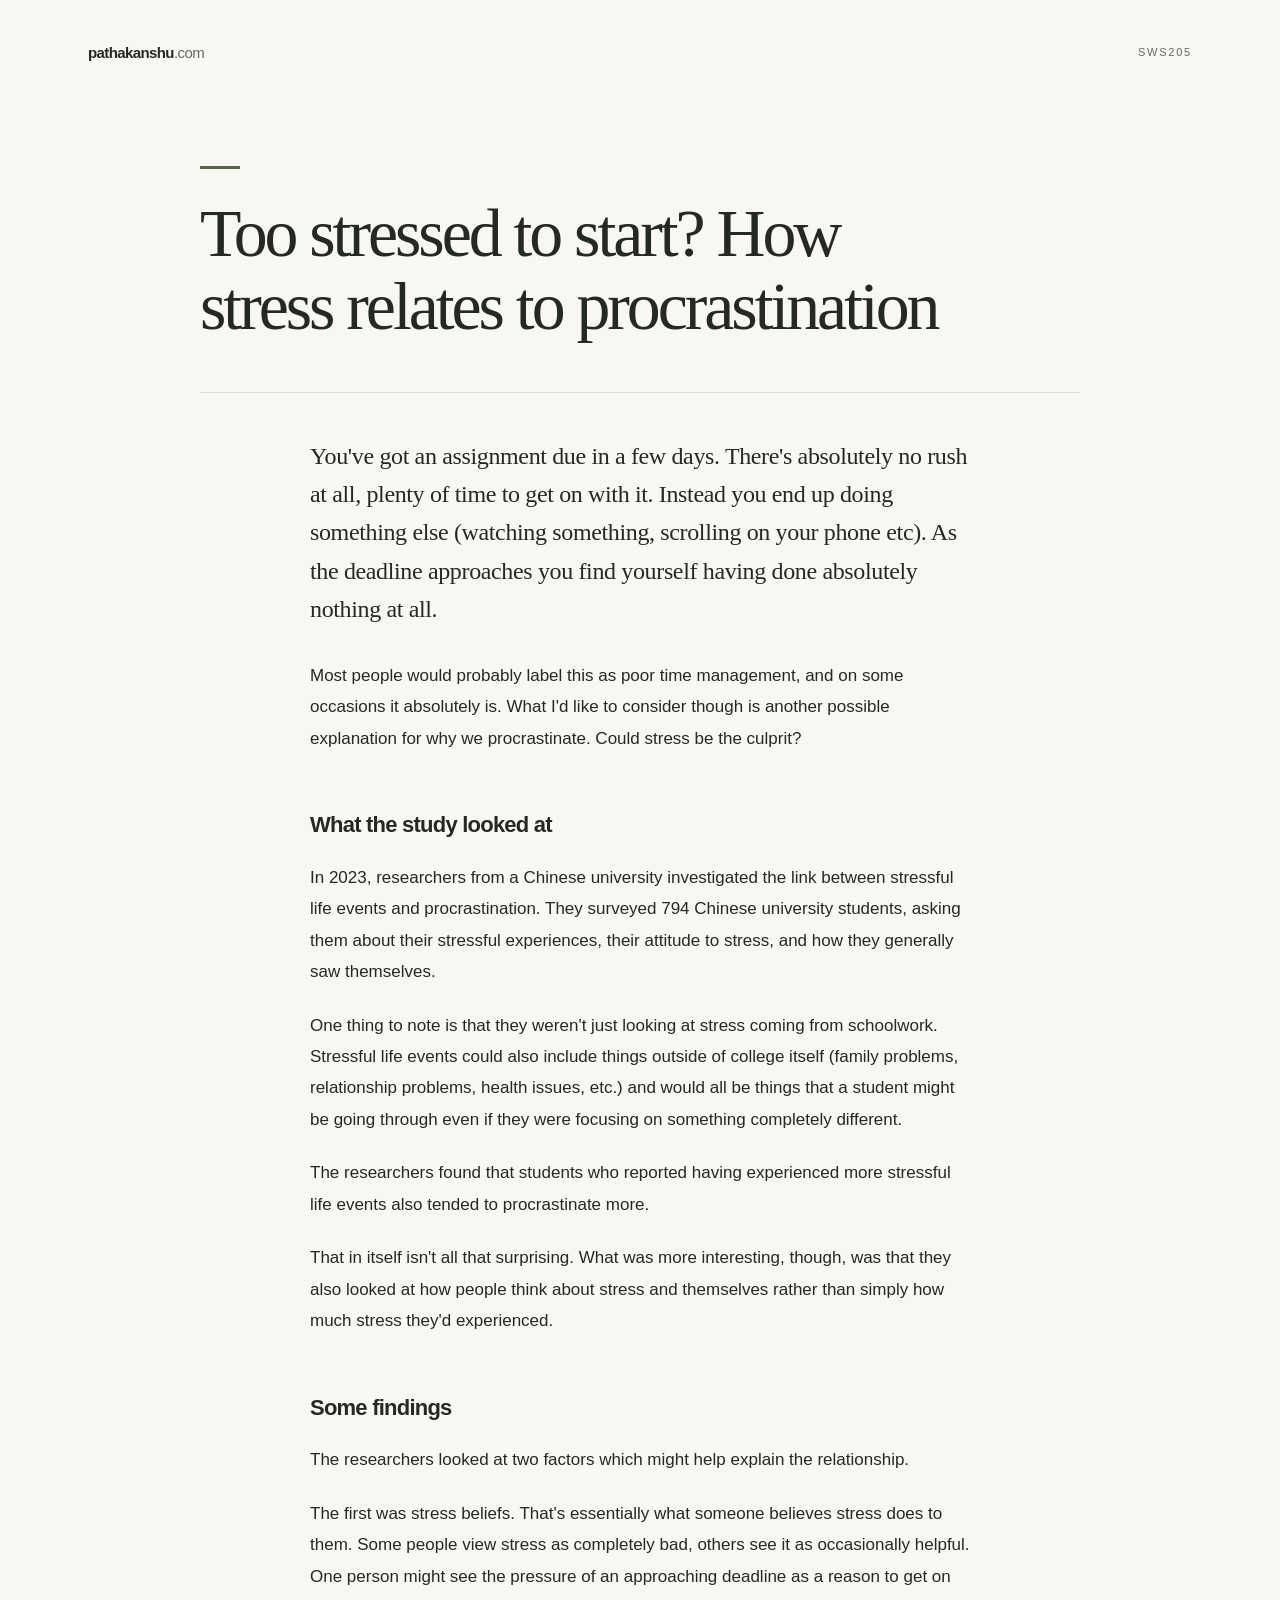
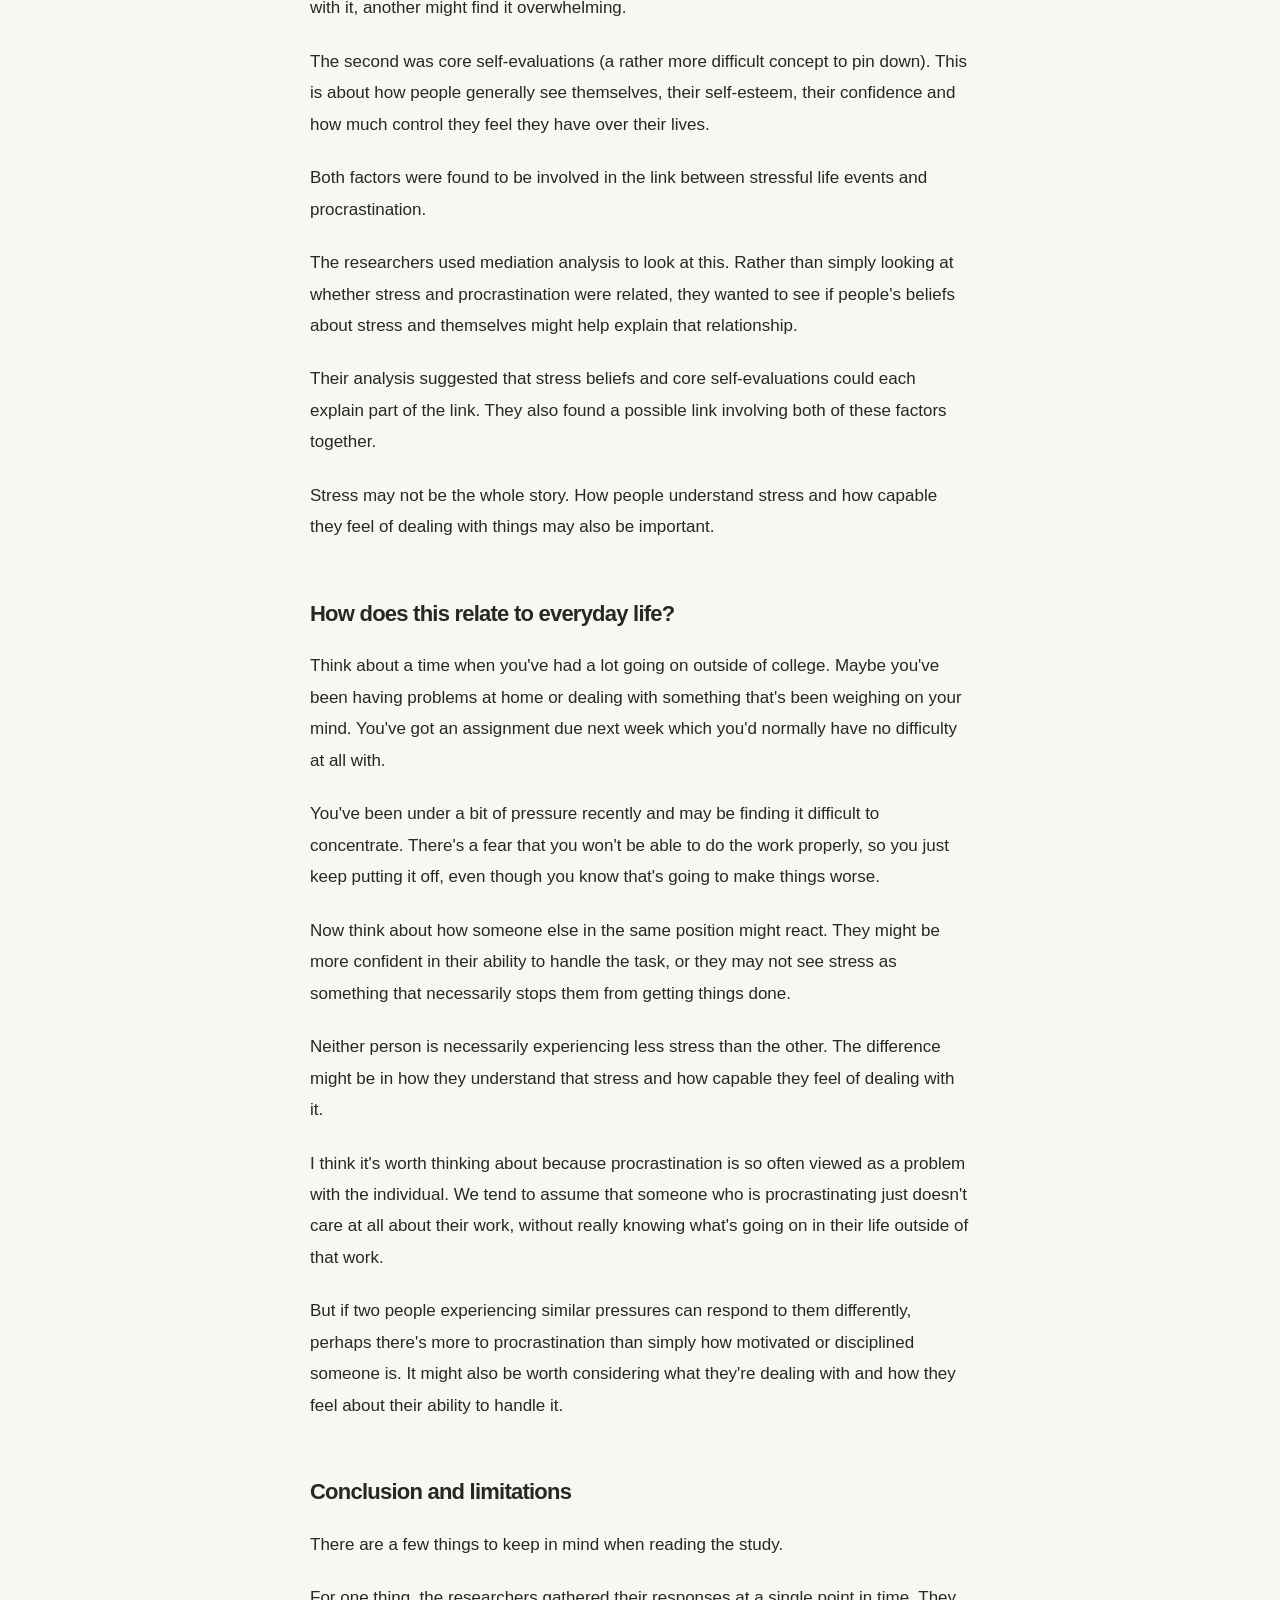
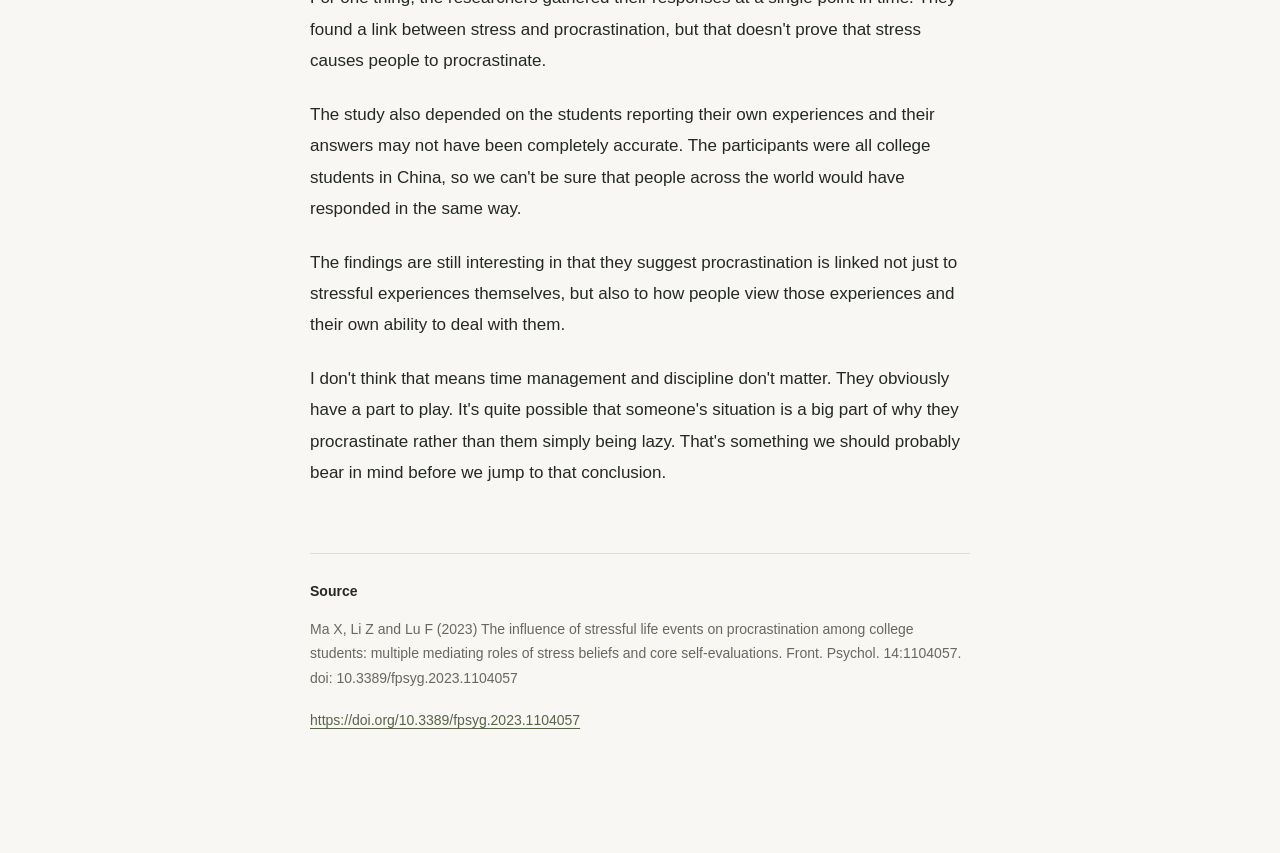
==== college/sws205-final-blog-post/index.html @ f3d6fbf4 "Add SWS205 blog post and configurable sitemap exclusions" ====
<!doctype html>
<html lang="en">
    <head>
        <meta charset="UTF-8" />
        <meta name="viewport" content="width=device-width, initial-scale=1.0" />
        <meta name="robots" content="noindex, nofollow, noarchive, nosnippet, noimageindex" />
        <title>Too stressed to start? How stress relates to procrastination</title>
        <link rel="stylesheet" href="./post.css" />
    </head>
    <body>
        <a class="skip-link" href="#article">Skip to article</a>
        <header class="site-header">
            <a class="site-name" href="/" aria-label="Anshu Pathak home">pathakanshu<span>.com</span></a>
            <span class="course">SWS205</span>
        </header>
        <main id="article">
            <article>
                <header class="article-header">
                    <h1>Too stressed to start? How stress relates to procrastination</h1>
                </header>
                <div class="article-body">
                    <div class="introduction">
                        <p>You've got an assignment due in a few days. There's absolutely no rush at all, plenty of time to get on with it. Instead you end up doing something else (watching something, scrolling on your phone etc). As the deadline approaches you find yourself having done absolutely nothing at all.</p>
                        <p>Most people would probably label this as poor time management, and on some occasions it absolutely is. What I'd like to consider though is another possible explanation for why we procrastinate. Could stress be the culprit?</p>
                    </div>
                    <section aria-labelledby="the-study">
                        <h2 id="the-study">What the study looked at</h2>
                        <p>In 2023, researchers from a Chinese university investigated the link between stressful life events and procrastination. They surveyed 794 Chinese university students, asking them about their stressful experiences, their attitude to stress, and how they generally saw themselves.</p>
                        <p>One thing to note is that they weren't just looking at stress coming from schoolwork. Stressful life events could also include things outside of college itself (family problems, relationship problems, health issues, etc.) and would all be things that a student might be going through even if they were focusing on something completely different.</p>
                        <p>The researchers found that students who reported having experienced more stressful life events also tended to procrastinate more.</p>
                        <p>That in itself isn't all that surprising. What was more interesting, though, was that they also looked at how people think about stress and themselves rather than simply how much stress they'd experienced.</p>
                    </section>
                    <section aria-labelledby="findings">
                        <h2 id="findings">Some findings</h2>
                        <p>The researchers looked at two factors which might help explain the relationship.</p>
                        <p>The first was stress beliefs. That's essentially what someone believes stress does to them. Some people view stress as completely bad, others see it as occasionally helpful. One person might see the pressure of an approaching deadline as a reason to get on with it, another might find it overwhelming.</p>
                        <p>The second was core self-evaluations (a rather more difficult concept to pin down). This is about how people generally see themselves, their self-esteem, their confidence and how much control they feel they have over their lives.</p>
                        <p>Both factors were found to be involved in the link between stressful life events and procrastination.</p>
                        <p>The researchers used mediation analysis to look at this. Rather than simply looking at whether stress and procrastination were related, they wanted to see if people's beliefs about stress and themselves might help explain that relationship.</p>
                        <p>Their analysis suggested that stress beliefs and core self-evaluations could each explain part of the link. They also found a possible link involving both of these factors together.</p>
                        <p>Stress may not be the whole story. How people understand stress and how capable they feel of dealing with things may also be important.</p>
                    </section>
                    <section aria-labelledby="everyday-life">
                        <h2 id="everyday-life">How does this relate to everyday life?</h2>
                        <p>Think about a time when you've had a lot going on outside of college. Maybe you've been having problems at home or dealing with something that's been weighing on your mind. You've got an assignment due next week which you'd normally have no difficulty at all with.</p>
                        <p>You've been under a bit of pressure recently and may be finding it difficult to concentrate. There's a fear that you won't be able to do the work properly, so you just keep putting it off, even though you know that's going to make things worse.</p>
                        <p>Now think about how someone else in the same position might react. They might be more confident in their ability to handle the task, or they may not see stress as something that necessarily stops them from getting things done.</p>
                        <p>Neither person is necessarily experiencing less stress than the other. The difference might be in how they understand that stress and how capable they feel of dealing with it.</p>
                        <p>I think it's worth thinking about because procrastination is so often viewed as a problem with the individual. We tend to assume that someone who is procrastinating just doesn't care at all about their work, without really knowing what's going on in their life outside of that work.</p>
                        <p>But if two people experiencing similar pressures can respond to them differently, perhaps there's more to procrastination than simply how motivated or disciplined someone is. It might also be worth considering what they're dealing with and how they feel about their ability to handle it.</p>
                    </section>
                    <section aria-labelledby="conclusion">
                        <h2 id="conclusion">Conclusion and limitations</h2>
                        <p>There are a few things to keep in mind when reading the study.</p>
                        <p>For one thing, the researchers gathered their responses at a single point in time. They found a link between stress and procrastination, but that doesn't prove that stress causes people to procrastinate.</p>
                        <p>The study also depended on the students reporting their own experiences and their answers may not have been completely accurate. The participants were all college students in China, so we can't be sure that people across the world would have responded in the same way.</p>
                        <p>The findings are still interesting in that they suggest procrastination is linked not just to stressful experiences themselves, but also to how people view those experiences and their own ability to deal with them.</p>
                        <p>I don't think that means time management and discipline don't matter. They obviously have a part to play. It's quite possible that someone's situation is a big part of why they procrastinate rather than them simply being lazy. That's something we should probably bear in mind before we jump to that conclusion.</p>
                    </section>
                    <section class="source" aria-labelledby="source">
                        <h2 id="source">Source</h2>
                        <p>Ma X, Li Z and Lu F (2023) The influence of stressful life events on procrastination among college students: multiple mediating roles of stress beliefs and core self-evaluations. Front. Psychol. 14:1104057. doi: 10.3389/fpsyg.2023.1104057</p>
                        <p><a href="https://doi.org/10.3389/fpsyg.2023.1104057" rel="noreferrer">https://doi.org/10.3389/fpsyg.2023.1104057</a></p>
                    </section>
                </div>
            </article>
        </main>
    </body>
</html>
---- college/sws205-final-blog-post/post.css ----
:root {
    color-scheme: light;
    --paper: #f8f7f3;
    --ink: #252923;
    --muted: #66695f;
    --line: #dcded4;
    --accent: #586348;
    font-family: -apple-system, BlinkMacSystemFont, "Segoe UI", sans-serif;
    background: var(--paper);
    color: var(--ink);
    -webkit-font-smoothing: antialiased;
}

* {
    box-sizing: border-box;
}

body {
    margin: 0;
}

::selection {
    background: #dce2cf;
}

a {
    color: inherit;
    text-underline-offset: 0.22em;
    text-decoration-thickness: 1px;
}

a:focus-visible {
    outline: 2px solid var(--accent);
    outline-offset: 6px;
    border-radius: 2px;
}

.skip-link {
    position: absolute;
    z-index: 1;
    top: 12px;
    left: 24px;
    padding: 12px 16px;
    background: var(--paper);
    transform: translateY(-180%);
}

.skip-link:focus {
    transform: none;
}

.site-header {
    max-width: 1200px;
    margin: 0 auto;
    min-height: 104px;
    padding: 24px 48px;
    display: flex;
    align-items: center;
    justify-content: space-between;
    gap: 24px;
}

.site-name {
    display: inline-flex;
    align-items: center;
    min-height: 44px;
    font-size: 15px;
    font-weight: 600;
    letter-spacing: -0.04em;
    text-decoration: none;
}

.site-name span {
    color: var(--muted);
    font-weight: 400;
}

.course {
    font-size: 11px;
    font-weight: 500;
    letter-spacing: 0.16em;
    color: var(--muted);
}

main {
    max-width: 976px;
    margin: 62px auto 120px;
    padding: 0 48px;
}

.article-header {
    padding-bottom: 48px;
    border-bottom: 1px solid var(--line);
}

.article-header::before {
    content: "";
    display: block;
    width: 40px;
    height: 3px;
    margin-bottom: 28px;
    background: var(--accent);
}

h1 {
    max-width: 850px;
    margin: 0;
    font-family: "Iowan Old Style", "Palatino Linotype", "Book Antiqua", Palatino, Georgia, serif;
    font-size: clamp(2.6rem, 5.3vw, 4.6rem);
    font-weight: 400;
    line-height: 1.08;
    letter-spacing: -0.045em;
    text-wrap: balance;
}

.article-body {
    max-width: 660px;
    margin: 44px auto 0;
    font-size: 17px;
    line-height: 1.85;
}

p {
    margin: 0 0 1.3em;
}

.introduction p:first-child {
    font-family: "Iowan Old Style", "Palatino Linotype", "Book Antiqua", Palatino, Georgia, serif;
    font-size: 24px;
    line-height: 1.6;
    letter-spacing: -0.015em;
}

section {
    margin-top: 56px;
}

h2 {
    margin: 0 0 22px;
    font-size: 22px;
    font-weight: 600;
    line-height: 1.35;
    letter-spacing: -0.035em;
    text-wrap: balance;
    scroll-margin-top: 32px;
}

.source {
    margin-top: 64px;
    padding-top: 28px;
    border-top: 1px solid var(--line);
    color: var(--muted);
    font-size: 14px;
    line-height: 1.75;
}

.source h2 {
    margin-bottom: 16px;
    color: var(--ink);
    font-size: 14px;
    letter-spacing: 0;
}

.source a {
    color: var(--accent);
    overflow-wrap: anywhere;
}

.source a:hover {
    text-decoration-thickness: 2px;
}

@media (max-width: 640px) {
    .site-header {
        min-height: 80px;
        padding: 18px 24px;
    }

    main {
        margin: 40px auto 64px;
        padding: 0 24px;
    }

    .article-header {
        padding-bottom: 32px;
    }

    .article-body {
        margin-top: 32px;
        font-size: 16px;
        line-height: 1.8;
    }

    .introduction p:first-child {
        font-size: 21px;
    }

    section {
        margin-top: 40px;
    }

    h2 {
        font-size: 21px;
    }
}

@media print {
    :root {
        background: white;
        color: black;
    }

    .site-header,
    .skip-link {
        display: none;
    }

    main {
        margin: 0;
        max-width: none;
        padding: 0;
    }

    h1 {
        font-size: 32pt;
    }

    .article-body {
        max-width: none;
        font-size: 11pt;
    }

    h2 {
        break-after: avoid;
    }

    p {
        orphans: 3;
        widows: 3;
    }
}
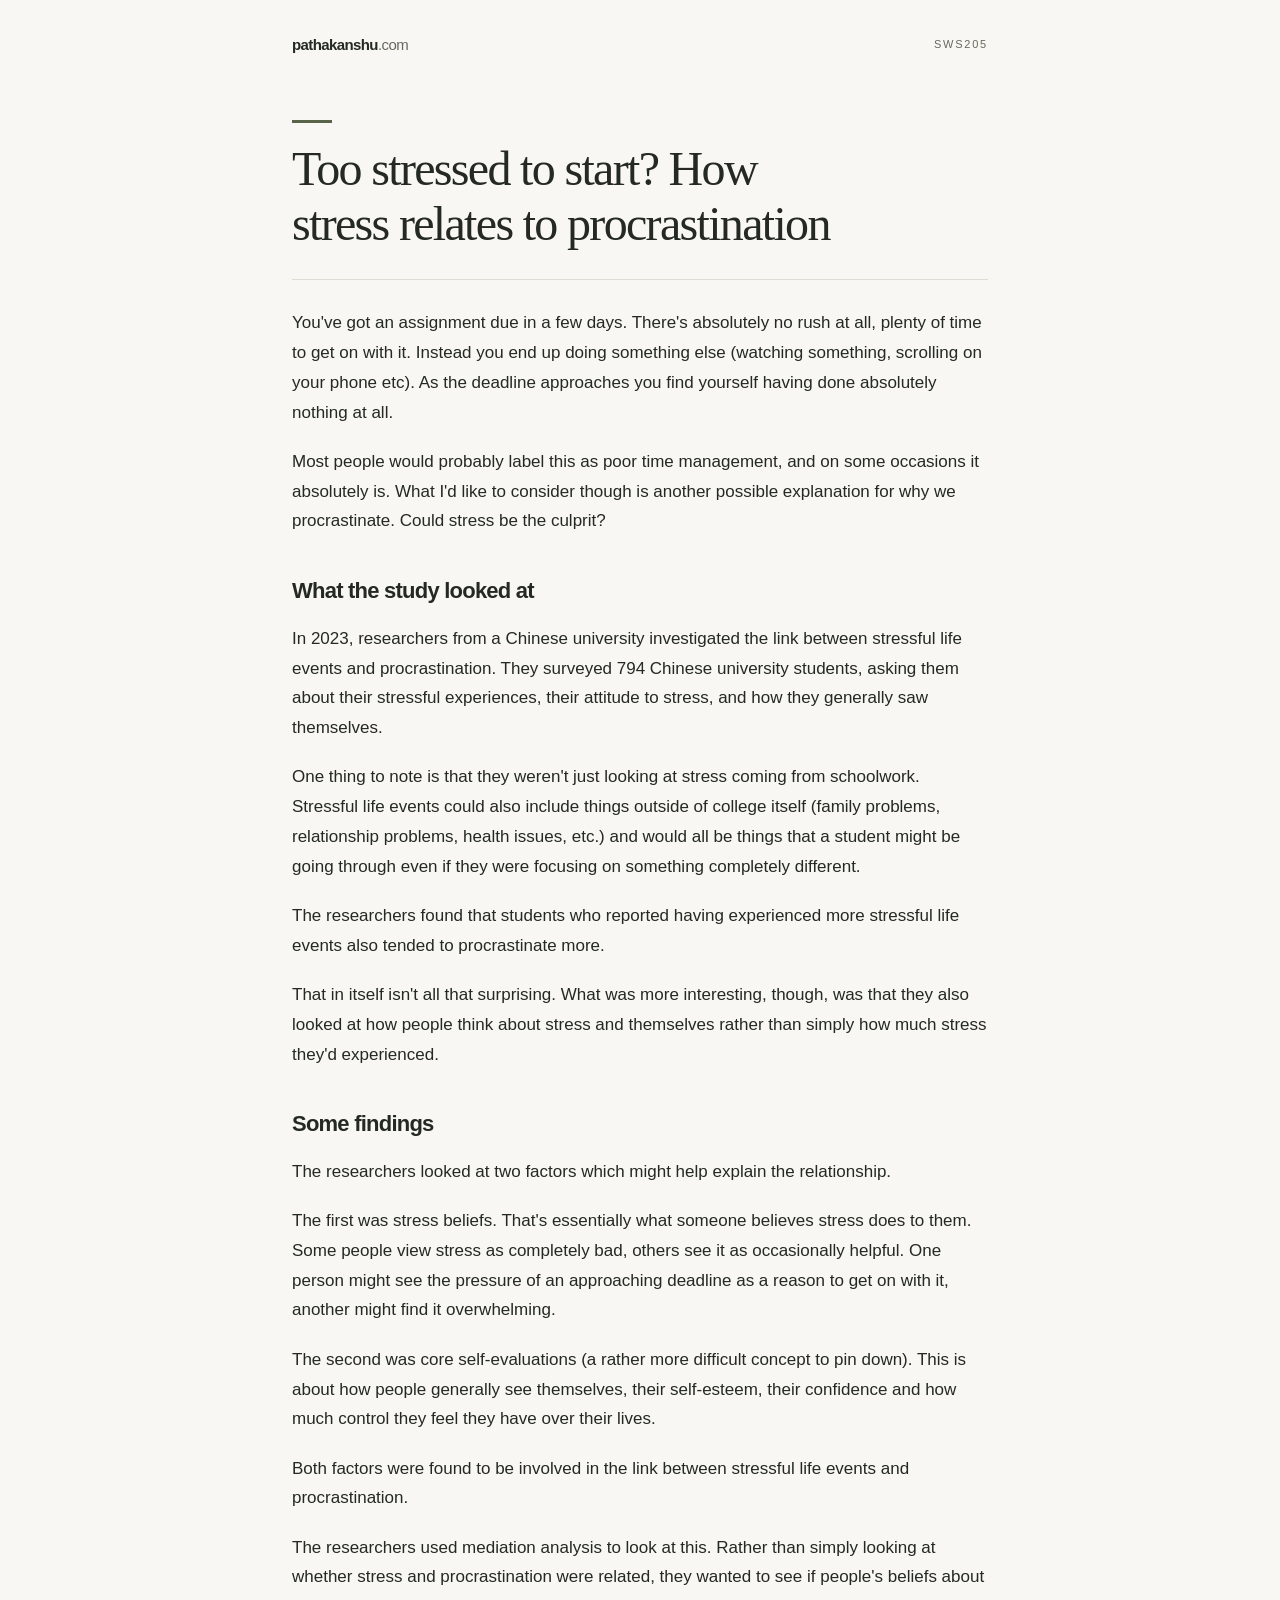
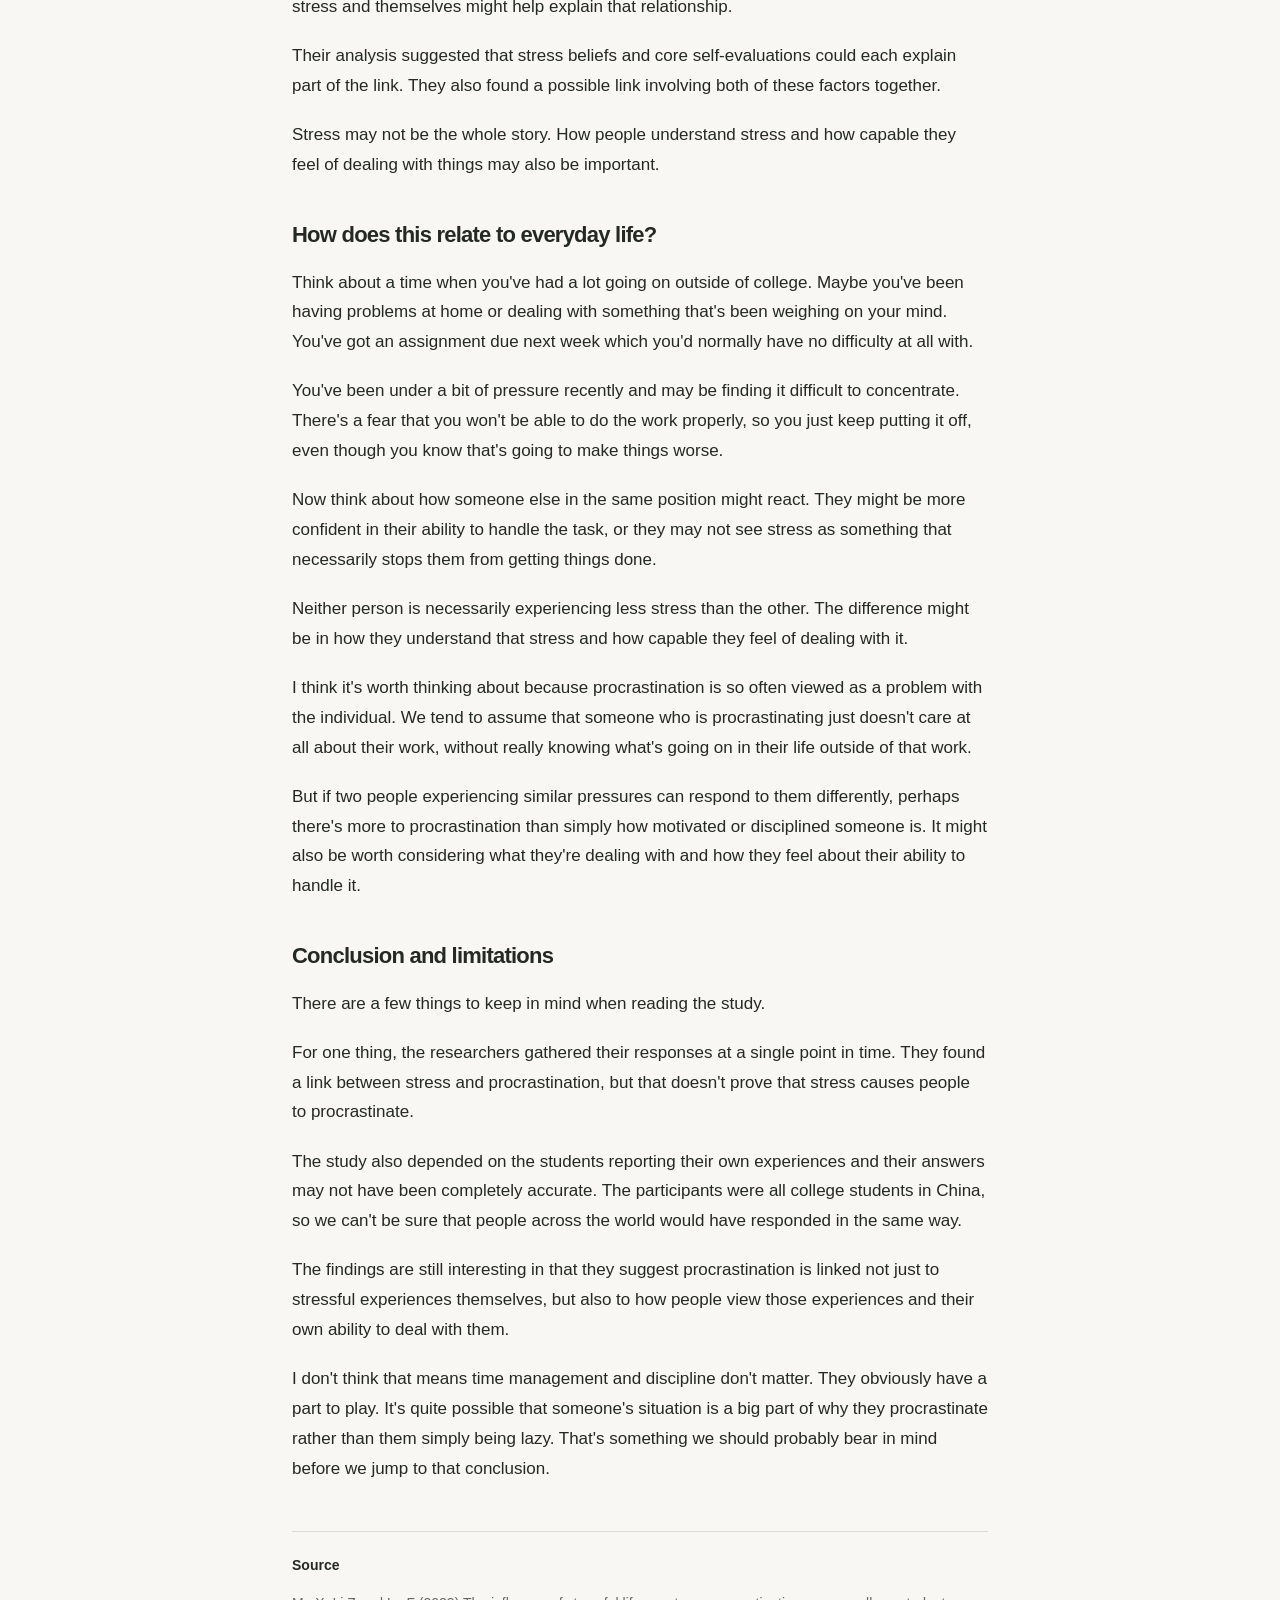
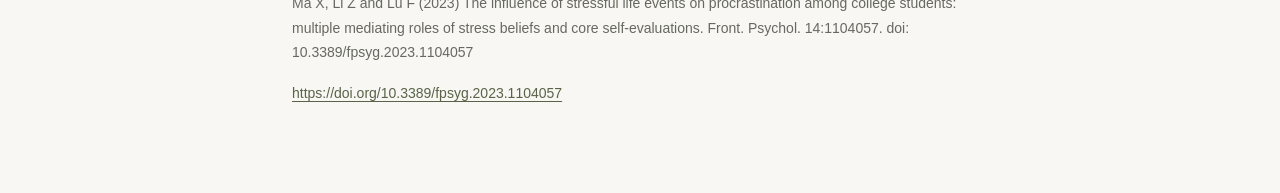
==== commit 8a446f5b: "Version stylesheet URLs to invalidate stale cached typography" ====
--- a/college/sws205-final-blog-post/index.html
+++ b/college/sws205-final-blog-post/index.html
@@ -5,7 +5,7 @@
         <meta name="viewport" content="width=device-width, initial-scale=1.0" />
         <meta name="robots" content="noindex, nofollow, noarchive, nosnippet, noimageindex" />
         <title>Too stressed to start? How stress relates to procrastination</title>
-        <link rel="stylesheet" href="./post.css" />
+        <link rel="stylesheet" href="./post.css?v=5b6250bca86a" />
     </head>
     <body>
         <a class="skip-link" href="#article">Skip to article</a>
--- a/college/sws205-final-blog-post/post.css
+++ b/college/sws205-final-blog-post/post.css
@@ -50,10 +50,10 @@
 }
 
 .site-header {
-    max-width: 1200px;
+    max-width: 792px;
     margin: 0 auto;
-    min-height: 104px;
-    padding: 24px 48px;
+    min-height: 88px;
+    padding: 20px 48px;
     display: flex;
     align-items: center;
     justify-content: space-between;
@@ -83,13 +83,13 @@
 }
 
 main {
-    max-width: 976px;
-    margin: 62px auto 120px;
+    max-width: 792px;
+    margin: 32px auto 88px;
     padding: 0 48px;
 }
 
 .article-header {
-    padding-bottom: 48px;
+    padding-bottom: 28px;
     border-bottom: 1px solid var(--line);
 }
 
@@ -98,45 +98,36 @@
     display: block;
     width: 40px;
     height: 3px;
-    margin-bottom: 28px;
+    margin-bottom: 18px;
     background: var(--accent);
 }
 
 h1 {
-    max-width: 850px;
     margin: 0;
     font-family: "Iowan Old Style", "Palatino Linotype", "Book Antiqua", Palatino, Georgia, serif;
-    font-size: clamp(2.6rem, 5.3vw, 4.6rem);
+    font-size: clamp(2rem, 3.8vw, 3rem);
     font-weight: 400;
-    line-height: 1.08;
-    letter-spacing: -0.045em;
+    line-height: 1.15;
+    letter-spacing: -0.035em;
     text-wrap: balance;
 }
 
 .article-body {
-    max-width: 660px;
-    margin: 44px auto 0;
+    margin: 28px 0 0;
     font-size: 17px;
-    line-height: 1.85;
+    line-height: 1.75;
 }
 
 p {
-    margin: 0 0 1.3em;
-}
-
-.introduction p:first-child {
-    font-family: "Iowan Old Style", "Palatino Linotype", "Book Antiqua", Palatino, Georgia, serif;
-    font-size: 24px;
-    line-height: 1.6;
-    letter-spacing: -0.015em;
+    margin: 0 0 1.15em;
 }
 
 section {
-    margin-top: 56px;
+    margin-top: 40px;
 }
 
 h2 {
-    margin: 0 0 22px;
+    margin: 0 0 18px;
     font-size: 22px;
     font-weight: 600;
     line-height: 1.35;
@@ -146,8 +137,8 @@
 }
 
 .source {
-    margin-top: 64px;
-    padding-top: 28px;
+    margin-top: 48px;
+    padding-top: 24px;
     border-top: 1px solid var(--line);
     color: var(--muted);
     font-size: 14px;
@@ -177,26 +168,22 @@
     }
 
     main {
-        margin: 40px auto 64px;
+        margin: 24px auto 64px;
         padding: 0 24px;
     }
 
     .article-header {
-        padding-bottom: 32px;
+        padding-bottom: 24px;
     }
 
     .article-body {
-        margin-top: 32px;
+        margin-top: 24px;
         font-size: 16px;
         line-height: 1.8;
     }
 
-    .introduction p:first-child {
-        font-size: 21px;
-    }
-
     section {
-        margin-top: 40px;
+        margin-top: 32px;
     }
 
     h2 {
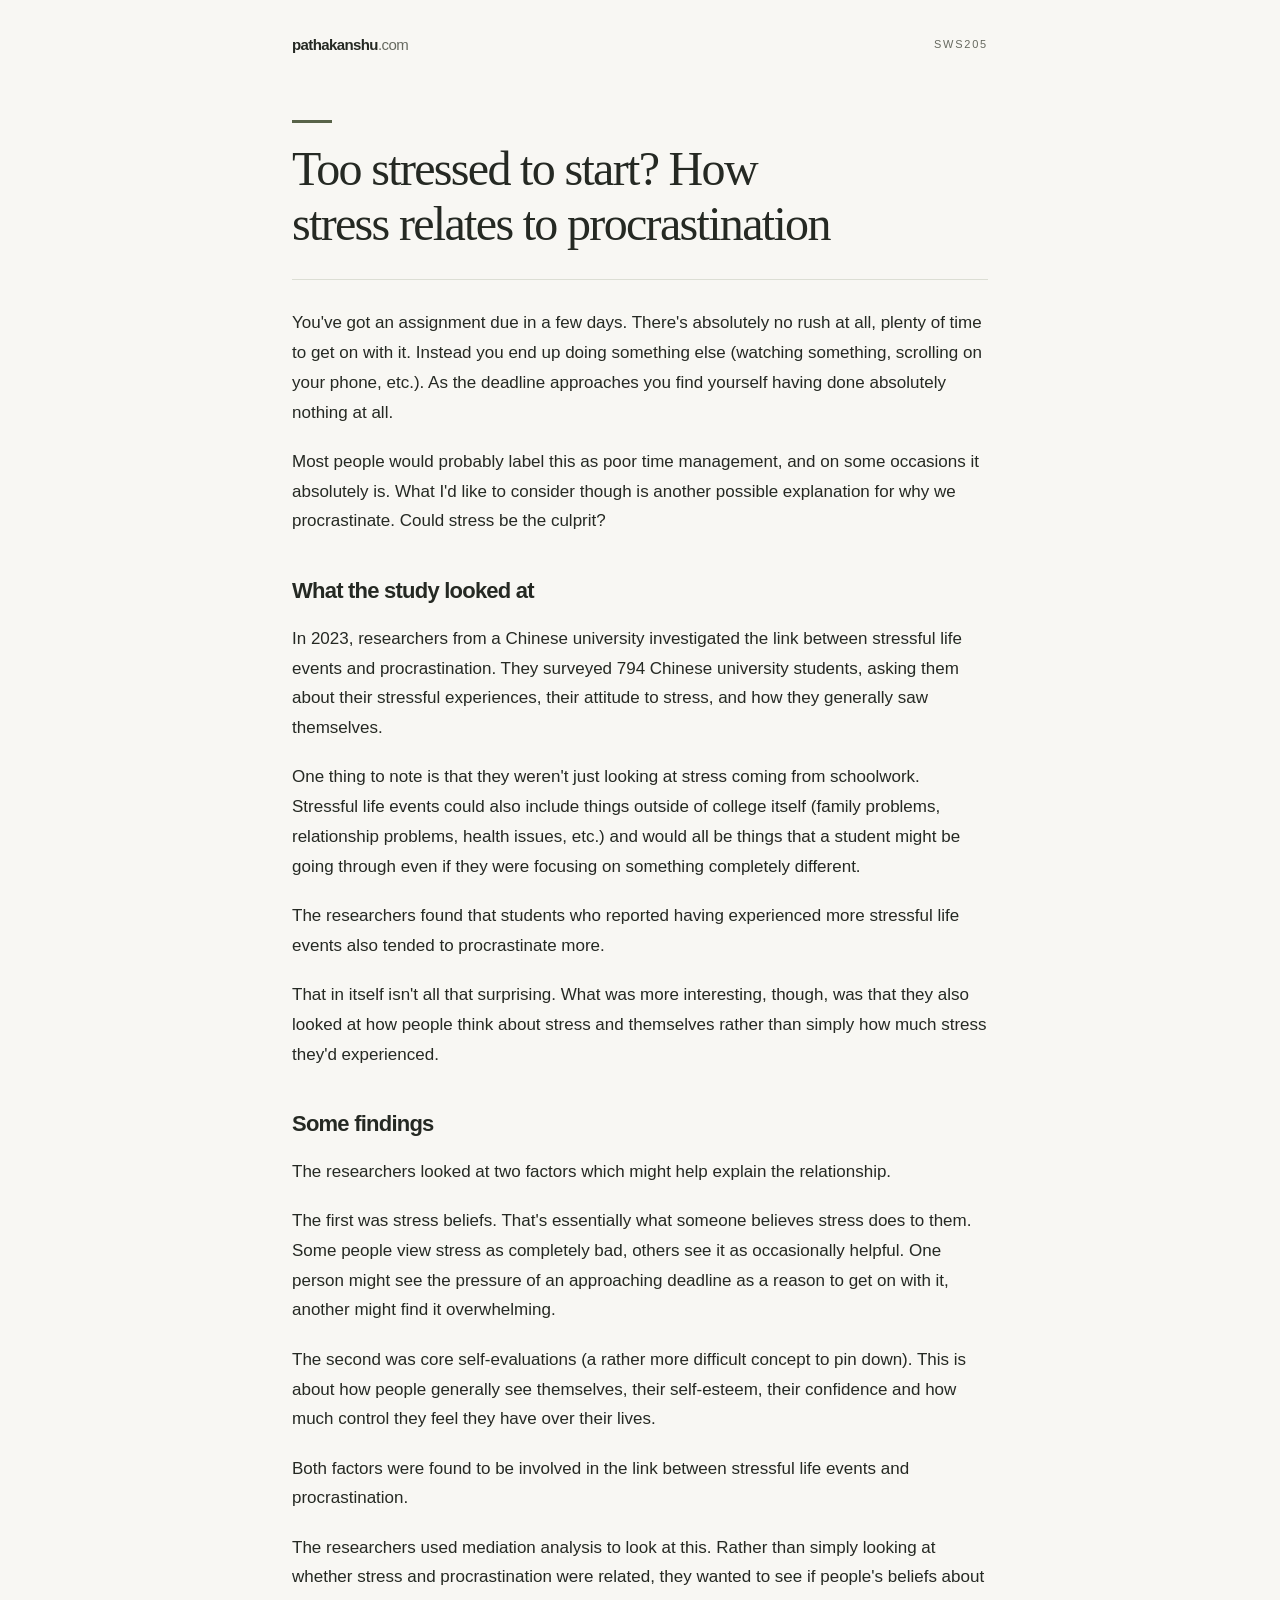
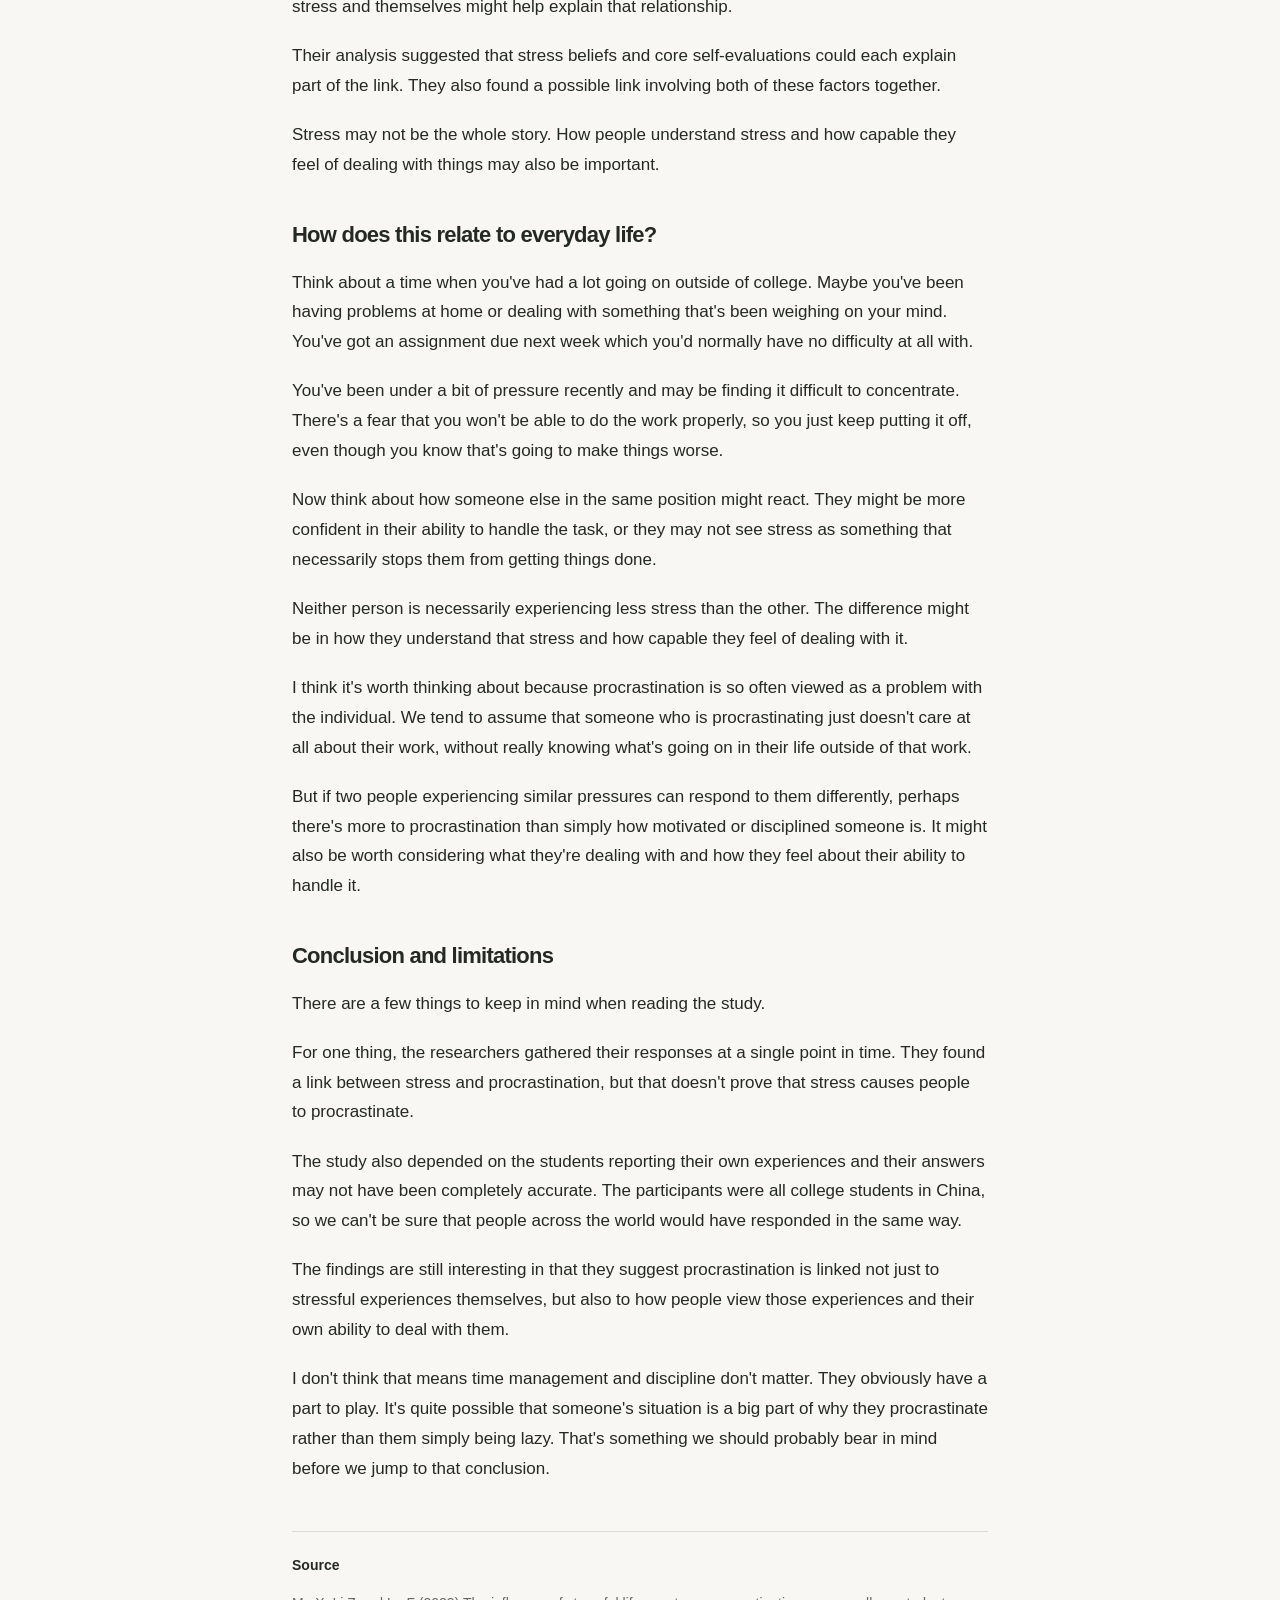
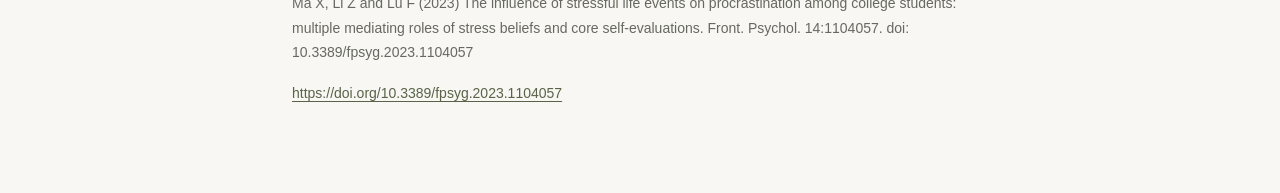
==== commit 2f0e3af8: "chore: fix punctuation" ====
--- a/college/sws205-final-blog-post/index.html
+++ b/college/sws205-final-blog-post/index.html
@@ -20,7 +20,7 @@
                 </header>
                 <div class="article-body">
                     <div class="introduction">
-                        <p>You've got an assignment due in a few days. There's absolutely no rush at all, plenty of time to get on with it. Instead you end up doing something else (watching something, scrolling on your phone etc). As the deadline approaches you find yourself having done absolutely nothing at all.</p>
+                        <p>You've got an assignment due in a few days. There's absolutely no rush at all, plenty of time to get on with it. Instead you end up doing something else (watching something, scrolling on your phone, etc.). As the deadline approaches you find yourself having done absolutely nothing at all.</p>
                         <p>Most people would probably label this as poor time management, and on some occasions it absolutely is. What I'd like to consider though is another possible explanation for why we procrastinate. Could stress be the culprit?</p>
                     </div>
                     <section aria-labelledby="the-study">
